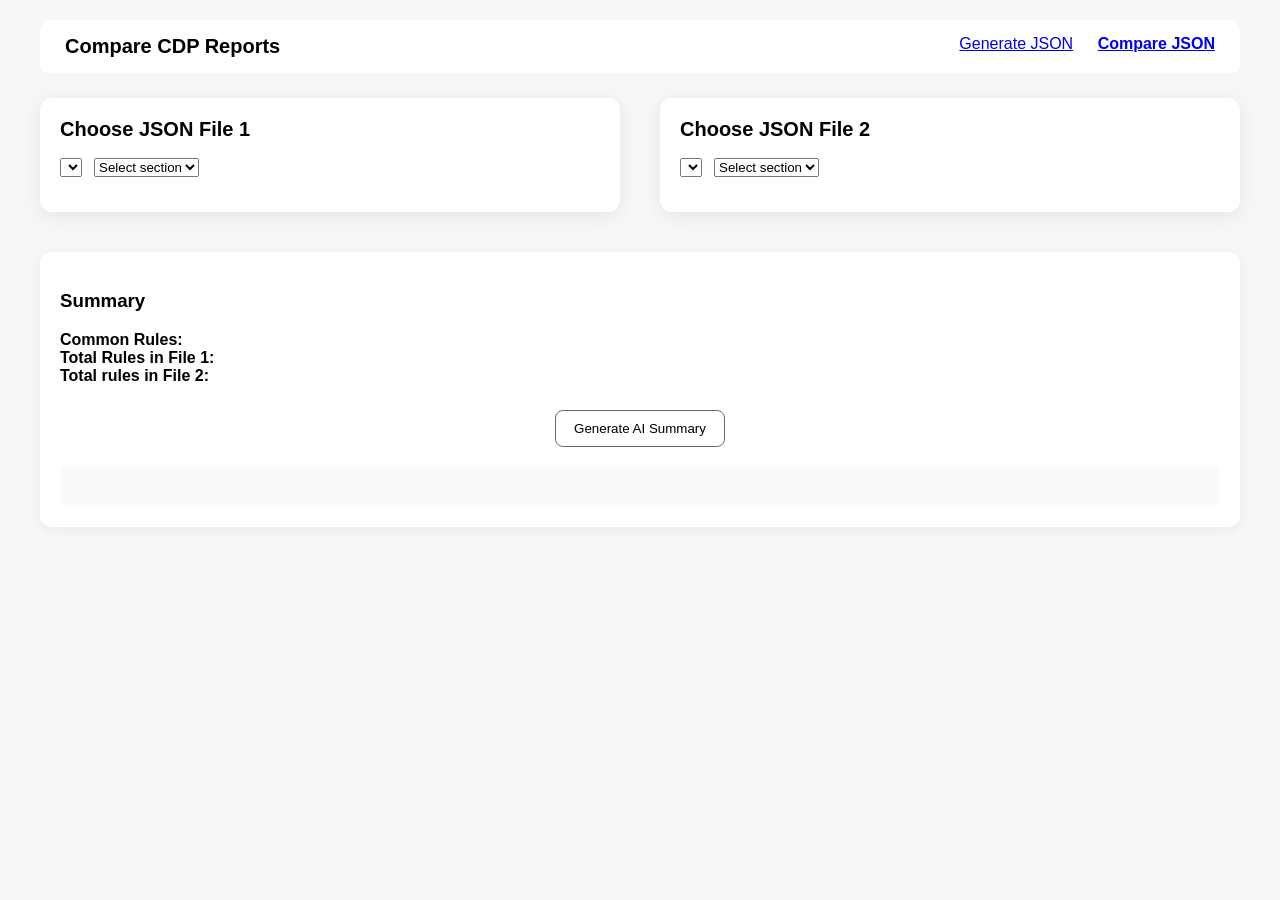
==== templates/compare.html @ 7ed82ec5 "Multiple QA Pairs Now instead of one QA Pair Multiple QA Pairs all belonging to the same section app" ====
<!DOCTYPE html>
<html>
<head>
  <meta charset="UTF-8" />
  <title>Compare JSON QA Files</title>
<style>
body {
  font-family: Arial;
  background: #f7f7f7;
  margin: 0;
  padding: 20px 40px;
}

h1 {
  margin-top: 10px;
  margin-bottom: 30px;
  font-size: 26px;
}

.container-row {
  display: flex;
  gap: 40px;
}

.card {
  background: white;
  padding: 20px;
  border-radius: 12px;
  box-shadow: 0 4px 20px rgba(0,0,0,0.08);
  width: 100%;
}

.card h2 {
  margin-top: 0;
  font-size: 20px;
}

.select-row {
  display: flex;
  gap: 12px;
  margin-bottom: 15px;
}

.qa-box {
  border: 1px solid #ddd;
  border-radius: 8px;
  padding: 15px;
  min-height: 160px;
  background: #fafafa;
}

.summary-box {
  background: white;
  padding: 20px;
  margin-top: 40px;
  border-radius: 12px;
  box-shadow: 0 3px 14px rgba(0,0,0,0.06);
}

.qa-card {
  border: 1px solid #e5e7eb;
  border-left: 4px solid #6c5ce7;
  border-radius: 8px;
  background: #fff;
  padding: 10px 12px;
  margin: 8px 0;
}
.qa-card .sec { font-weight: 700; color: #374151; margin-bottom: 6px; }
.qa-card .q   { margin: 6px 0; }
.qa-card .a   { margin: 6px 0; color: #1f2937; }
</style>
</head>
<body>
<div style="
  background:#fff;
  padding:15px 25px;
  border-radius:10px;
  margin-bottom:25px;
  display:flex;
  justify-content:space-between;
">
  <div style="font-size:20px; font-weight:bold;">Compare CDP Reports</div>
  <div>
     <a href="/" style="margin-right:20px;">Generate JSON</a>
     <a href="/compare" style="font-weight:bold;">Compare JSON</a>
  </div>
</div>

<!-- <h1>Compare CDP Reports</h1> -->

<div class="container-row">

  <!-- Left Panel -->
  <div class="card">
    <h2 id="company1">Choose JSON File 1</h2>

    <div class="select-row">
      <select id="file1"></select>
      <select id="section1"><option value="">Select section</option></select>
    </div>

    <!-- <div class="qa-box">
      <b>Question:</b><div id="q1"></div><br>
      <b>Answer:</b><div id="a1"></div>
    </div> -->

    <!-- LEFT -->
    <div id="multiLeft" style="margin-top:12px;"></div>
  </div>

  <!-- Right Panel -->
  <div class="card">
    <h2 id="company2">Choose JSON File 2</h2>

    <div class="select-row">
      <select id="file2"></select>
      <select id="section2"><option value="">Select section</option></select>
    </div>

    <!-- <div class="qa-box">
      <b>Question:</b><div id="q2"></div><br>
      <b>Answer:</b><div id="a2"></div>
    </div> -->

    <!-- RIGHT -->
    <div id="multiRight" style="margin-top:12px;"></div>
  </div>

</div>

<!-- Summary -->
<div class="summary-box">
  <h3>Summary</h3>
  <div><b>Common Rules:</b> <span id="sum-common"></span></div>
  <div><b>Total Rules in File 1:</b> <span id="sum-file1"></span></div>
  <div><b>Total rules in File 2:</b> <span id="sum-file2"></span></div>
  <!-- <div><b>Checkbox-type answers:</b> <span id="sum-checkbox"></span></div>
  <div><b>Descriptive-type answers:</b> <span id="sum-descriptive"></span></div> -->


  <div style="margin-top:25px; margin-bottom:20px; text-align:center;">
    <button id="genSummaryBtn"
            style="padding:10px 18px; border:1px solid #666; border-radius:8px; background:white; cursor:pointer;">
        Generate AI Summary
    </button>
</div>


<div id="sectionSummary"
     style="margin-top:20px; padding:10px; background:#fafafa; border-radius:8px; min-height:20px;">
</div>

  </div>

</div>


<script>
/* Cache for JSON contents */
const cache = new Map();

/* Section maps keyed by filename */
const sectionMapByFile = new Map();

/* When DOM loads, get file list */
document.addEventListener("DOMContentLoaded", () => {
    loadJsonFiles();

    file1.addEventListener("change", loadSectionsIfBothSelected);
    file2.addEventListener("change", loadSectionsIfBothSelected);

// REMOVE:
// section1.addEventListener("change", () => showQA("file1", "section1", "q1", "a1"));
// section2.addEventListener("change", () => showQA("file2", "section2", "q2", "a2"));

// ADD synced listeners:
let syncing = false;


section1.addEventListener("change", async () => {
  if (syncing) return;
  syncing = true;
  // sync both selects
  section2.value = section1.value;

  const selected = section1.value;
  const f1 = file1.value;
  const f2 = file2.value;

  if (!selected || !f1 || !f2) { syncing = false; return; }

  // load the common list again OR use your cached common array if you keep it
  const commonRes = await fetch(`/common_sections?file1=${encodeURIComponent(f1)}&file2=${encodeURIComponent(f2)}`).then(r => r.json());
  const commonList = commonRes.common_sections || [];

  // compute all sections under the same top-level group
  const groupSections = sectionsForTopLevel(selected, commonList);

  // load JSONs (your loadJson() already caches)
  const [js1, js2] = await Promise.all([loadJson(f1), loadJson(f2)]);

  // render multi-pairs under each company card (make sure you have #multiLeft and #multiRight in HTML)
  renderGroupQAs("multiLeft",  js1, groupSections);
  renderGroupQAs("multiRight", js2, groupSections);

  // (Optional) also show the FIRST section of the group in the single-pair area to keep existing card UI useful
  if (groupSections.length) {
    section1.value = groupSections[0];
    section2.value = groupSections[0];
    showQA("file1", "section1", "q1", "a1");
    showQA("file2", "section2", "q2", "a2");
  }

  syncing = false;
});

section2.addEventListener("change", async () => {
  if (syncing) return;
  syncing = true;
  section1.value = section2.value;

  const selected = section2.value;
  const f1 = file1.value;
  const f2 = file2.value;

  if (!selected || !f1 || !f2) { syncing = false; return; }

  const commonRes = await fetch(`/common_sections?file1=${encodeURIComponent(f1)}&file2=${encodeURIComponent(f2)}`).then(r => r.json());
  const commonList = commonRes.common_sections || [];

  const groupSections = sectionsForTopLevel(selected, commonList);

  const [js1, js2] = await Promise.all([loadJson(f1), loadJson(f2)]);
  renderGroupQAs("multiLeft",  js1, groupSections);
  renderGroupQAs("multiRight", js2, groupSections);

  if (groupSections.length) {
    section1.value = groupSections[0];
    section2.value = groupSections[0];
    showQA("file1", "section1", "q1", "a1");
    showQA("file2", "section2", "q2", "a2");
  }

  syncing = false;
});
});

/* ------------------------------ */
/* Load list of available JSONs   */
/* ------------------------------ */
function loadJsonFiles() {
    fetch("/list_json")
        .then(r => r.json())
        .then(data => {
            fillDropdown(file1, data.files);
            fillDropdown(file2, data.files);
        });
}

function fillDropdown(sel, files) {
    sel.innerHTML = '<option value="">Select JSON file</option>';
    files.forEach(f => {
        const opt = document.createElement("option");
        opt.value = f;
        opt.textContent = f;
        sel.appendChild(opt);
    });
}


function buildTopLevelGroups(sections) {
  const groups = new Set();
  sections.forEach(sec => {
    const top = sec.split(".")[0];
    if (/^\d+$/.test(top)) groups.add(top);
  });
  return Array.from(groups).sort((a,b) => parseInt(a)-parseInt(b));
}


/* ---------------------------------------------------------- */
/* MAIN CHANGE: load sections ONLY WHEN BOTH FILES SELECTED   */
/* ---------------------------------------------------------- */
function loadSectionsIfBothSelected() {
    const f1 = file1.value;
    const f2 = file2.value;

    if (!f1 || !f2) {
        section1.innerHTML = '<option value="">drop down to select section</option>';
        section2.innerHTML = '<option value="">drop down to select section</option>';
        return;
    }

    // 1) fetch common sections
    fetch(`/common_sections?file1=${f1}&file2=${f2}`)
        .then(r => r.json())
        .then(data => {
            const common = data.common_sections || [];

            // Populate both dropdowns
            populateSectionDropdown(section1, common);
            populateSectionDropdown(section2, common);

            // 2) Load both JSON files to compute summary
            Promise.all([loadJson(f1), loadJson(f2)])
                .then(([js1, js2]) => {
                    const sec1 = extractSections(js1);
                    const sec2 = extractSections(js2);

                    const { checkboxCount, descriptiveCount } = countAnswerTypes(js1, js2);

                    // Summary update
                    document.getElementById("sum-common").textContent = common.length;
                    document.getElementById("sum-file1").textContent = sec1.size;
                    document.getElementById("sum-file2").textContent = sec2.size;
                    document.getElementById("sum-checkbox").textContent = checkboxCount;
                    document.getElementById("sum-descriptive").textContent = descriptiveCount;
                });
        });
}

function countAnswerTypes(js1, js2) {
    const checkboxMarkers = [
        "☑", "✔", "✓", 
        "Select all that apply",
        "Select from:"
    ];

    let checkboxCount = 0;
    let descriptiveCount = 0;

    function scan(js) {
        Object.keys(js).forEach(key => {
            if (/^\d+$/.test(key)) {
                js[key].forEach(entry => {
                    const ans = (entry.answer || "").trim();
                    if (!ans) return;

                    if (checkboxMarkers.some(m => ans.includes(m)))
                        checkboxCount++;
                    else
                        descriptiveCount++;
                });
            }
        });
    }

    scan(js1);
    scan(js2);

    return { checkboxCount, descriptiveCount };
}

/* -------------------------------------- */
/* Load and cache JSON                    */
/* -------------------------------------- */
function loadJson(filename) {
    if (cache.has(filename)) {
        updateCompanyHeaders(filename, cache.get(filename));
        return Promise.resolve(cache.get(filename));
    }
    return fetch(`/json?file=${filename}`)
        .then(r => r.json())
        .then(js => {
            cache.set(filename, js);
            updateCompanyHeaders(filename, js);
            return js;
        });
}

function updateCompanyHeaders(filename, jsonData) {
    const name = jsonData.company_name || filename.replace("output_", "").replace(".json", "");

    if (file1.value === filename) {
        company1.textContent = `Company: ${name}`;
    }
    if (file2.value === filename) {
        company2.textContent = `Company: ${name}`;
    }
}

/* ---------------------------------------------------- */
/* Extract *all section numbers* from top‑level page keys */
/* ---------------------------------------------------- */
function extractSections(js) {
    const set = new Set();

    Object.keys(js).forEach(key => {
        if (/^\d+$/.test(key)) {
            const arr = js[key];
            arr.forEach(entry => {
                if (entry.section) set.add(entry.section.trim());
            });
        }
    });

    return set;
}

/* Populate dropdown with common sections */
function populateSectionDropdown(sel, sections) {
    sel.innerHTML = '<option value="">drop down to select section</option>';
    sections.forEach(sec => {
        const opt = document.createElement("option");
        opt.value = sec;
        opt.textContent = sec;
        sel.appendChild(opt);
    });
}

/* -------------------- */
/* Show Q/A for a file  */
/* -------------------- */
function showQA(fileSelId, secSelId, qOutId, aOutId) {
    const filename = document.getElementById(fileSelId).value;
    const sectionNo = document.getElementById(secSelId).value;

    if (!filename || !sectionNo) return;

    loadJson(filename).then(js => {
        let found = null;

        Object.keys(js).forEach(k => {
            if (/^\d+$/.test(k)) {
                js[k].forEach(entry => {
                    if (entry.section === sectionNo) {
                        found = entry;
                    }
                });
            }
        });

        document.getElementById(qOutId).textContent = found?.question || "";
        document.getElementById(aOutId).innerHTML = (found?.answer || "").replace(/\n/g, "<br>");
    });
}

/* Sort helper: dotted numbers numerically */
function compareDotted(a, b) {
    const A = a.split(".").map(x => parseInt(x));
    const B = b.split(".").map(x => parseInt(x));
    for (let i = 0; i < Math.max(A.length, B.length); i++) {
        const av = A[i] ?? -1;
        const bv = B[i] ?? -1;
        if (av !== bv) return av - bv;
    }
    return 0;
}

// Find a single Q/A item by exact section in a JSON that uses top-level numeric page keys
function findBySection(js, sectionNo) {
  for (const k of Object.keys(js)) {
    if (/^\d+$/.test(k)) {
      const arr = js[k] || [];
      const hit = arr.find(e => e.section === sectionNo);
      if (hit) return hit;
    }
  }
  return null;
}

// Render MANY Q/As into a container, preserving order by dotted-number compare
function renderGroupQAs(containerId, js, sections) {
  const el = document.getElementById(containerId);
  el.innerHTML = "";
  if (!sections.length) {
    el.textContent = "(No sections in this group)";
    return;
  }
  const sorted = [...sections].sort(compareDotted);
  sorted.forEach(sec => {
    const item = findBySection(js, sec);
    const q = item?.question || "";
    const a = (item?.answer || "").replace(/\n/g, "<br>");
    el.insertAdjacentHTML(
      "beforeend",
      `<div class="qa-card">
         <div class="sec"><b>§ ${sec}</b></div>
         <div class="q"><b>Question:</b><div>${q}</div></div>
         <div class="a"><b>Answer:</b><br>${a}</div>
         
       </div>`
    );
  });
}

// Given the currently selected detailed section (e.g., "7.1.2"),
// return the list of *common* sections that belong to the same top-level group "7"
function sectionsForTopLevel(selectedSection, commonList) {
  if (!selectedSection) return [];
  const top = selectedSection.split(".")[0]; // "7"
  return (commonList || []).filter(sec => sec === top || sec.startsWith(top + "."));
}


// --------------------------------------------------------------------
// Generate Summary Button => Calls our /extract_sections endpoint
// --------------------------------------------------------------------
/** Minimal, dependency-free formatter for our server's summary text.
 *  - Supports #/##/### headings, bullets (- * •), numbered lists, bold/italic/code, links, paragraphs.
 *  - Avoids executing any script by not allowing <script> in the input. */
function formatSummaryTextToHTML(raw) {
  if (!raw || typeof raw !== "string") return "";

  // 0) Normalize newlines
  const text = raw.replace(/\r\n?/g, "\n");

  // 1) Escape HTML first to prevent injection, then we’ll selectively unescape
  //    our own tags that we create below.
  const esc = (s) =>
    s
      .replace(/&/g, "&amp;")
      .replace(/</g, "&lt;")
      .replace(/>/g, "&gt;");

  // 2) Line-by-line parse to build blocks (headings, lists, paragraphs)
  const lines = text.split("\n");
  let html = "";
  let inUL = false;
  let inOL = false;

  const closeLists = () => {
    if (inUL) { html += "</ul>"; inUL = false; }
    if (inOL) { html += "</ol>"; inOL = false; }
  };

  // Helper: convert inline markups on a single line (after escaping)
  const renderInline = (s) => {
    // Bold **text**
    s = s.replace(/\*\*(.+?)\*\*/g, "<strong>$1</strong>");
    // Italic _text_
    s = s.replace(/(^|[^_])_([^_]+)_/g, '$1<em>$2</em>');
    // Inline code `code`
    s = s.replace(/`([^`]+)`/g, "<code>$1</code>");
    // Auto-link URLs
    s = s.replace(
      /\b(https?:\/\/[^\s<]+[^\s<\.)])/g,
      '<a href="$1" target="_blank" rel="noopener noreferrer">$1</a>'
    );
    return s;
  };

  for (let i = 0; i < lines.length; i++) {
    const rawLine = lines[i];
    const line = rawLine.trim();

    // Blank line: close lists and add spacing
    if (line === "") {
      closeLists();
      html += "<br/>";
      continue;
    }

    // Headings
    if (/^###\s+/.test(line)) {
      closeLists();
      html += `<h3>${renderInline(esc(line.replace(/^###\s+/, "")))}</h3>`;
      continue;
    }
    if (/^##\s+/.test(line)) {
      closeLists();
      html += `<h2>${renderInline(esc(line.replace(/^##\s+/, "")))}</h2>`;
      continue;
    }
    if (/^#\s+/.test(line)) {
      closeLists();
      html += `<h1>${renderInline(esc(line.replace(/^#\s+/, "")))}</h1>`;
      continue;
    }

    // Numbered list: "1. item"
    if (/^\d+\.\s+/.test(line)) {
      if (inUL) { html += "</ul>"; inUL = false; }
      if (!inOL) { html += "<ol>"; inOL = true; }
      html += `<li>${renderInline(esc(line.replace(/^\d+\.\s+/, "")))}</li>`;
      continue;
    }

    // Bulleted list: "- item", "* item", "• item"
    if (/^(-|\*|•)\s+/.test(line)) {
      if (inOL) { html += "</ol>"; inOL = false; }
      if (!inUL) { html += "<ul>"; inUL = true; }
      html += `<li>${renderInline(esc(line.replace(/^(-|\*|•)\s+/, "")))}</li>`;
      continue;
    }

    // Default: paragraph line
    closeLists();
    html += `<p>${renderInline(esc(line))}</p>`;
  }

  // Close any open list at the end
  closeLists();
  return html;
}


document.getElementById("genSummaryBtn").addEventListener("click", () => {
  const f1 = file1.value;
  const f2 = file2.value;

  if (!f1 || !f2) {
    document.getElementById("sectionSummary").textContent =
      "Please select both JSON files first.";
    return;
  }

  // Hardcode prefix = 7 for now (can be user-editable later)
  const prefix = "7";

  const url =
    `/extract_sections?prefix=${encodeURIComponent(prefix)}`
    + `&file1=${encodeURIComponent(f1)}`
    + `&file2=${encodeURIComponent(f2)}`;

  // Status message: keep as plain text
  const container = document.getElementById("sectionSummary");
  container.textContent = "Generating AI Summary…";

  fetch(url)
    .then((r) => r.json())
    .then((data) => {
      const raw = data?.result || "";
      if (!raw) {
        container.textContent = "(empty)";
        return;
      }

      // Render pretty HTML from the summary
      const formatted = formatSummaryTextToHTML(raw);

      // Now we can safely set innerHTML because we escaped user-provided content
      // and only injected basic tags we created ourselves.
      container.innerHTML = `
        <div class="summary-block">
          ${formatted}
        </div>
      `;
    })
    .catch((err) => {
      container.textContent = "Error: " + err;
    });
});

</script>

</body>
</html>
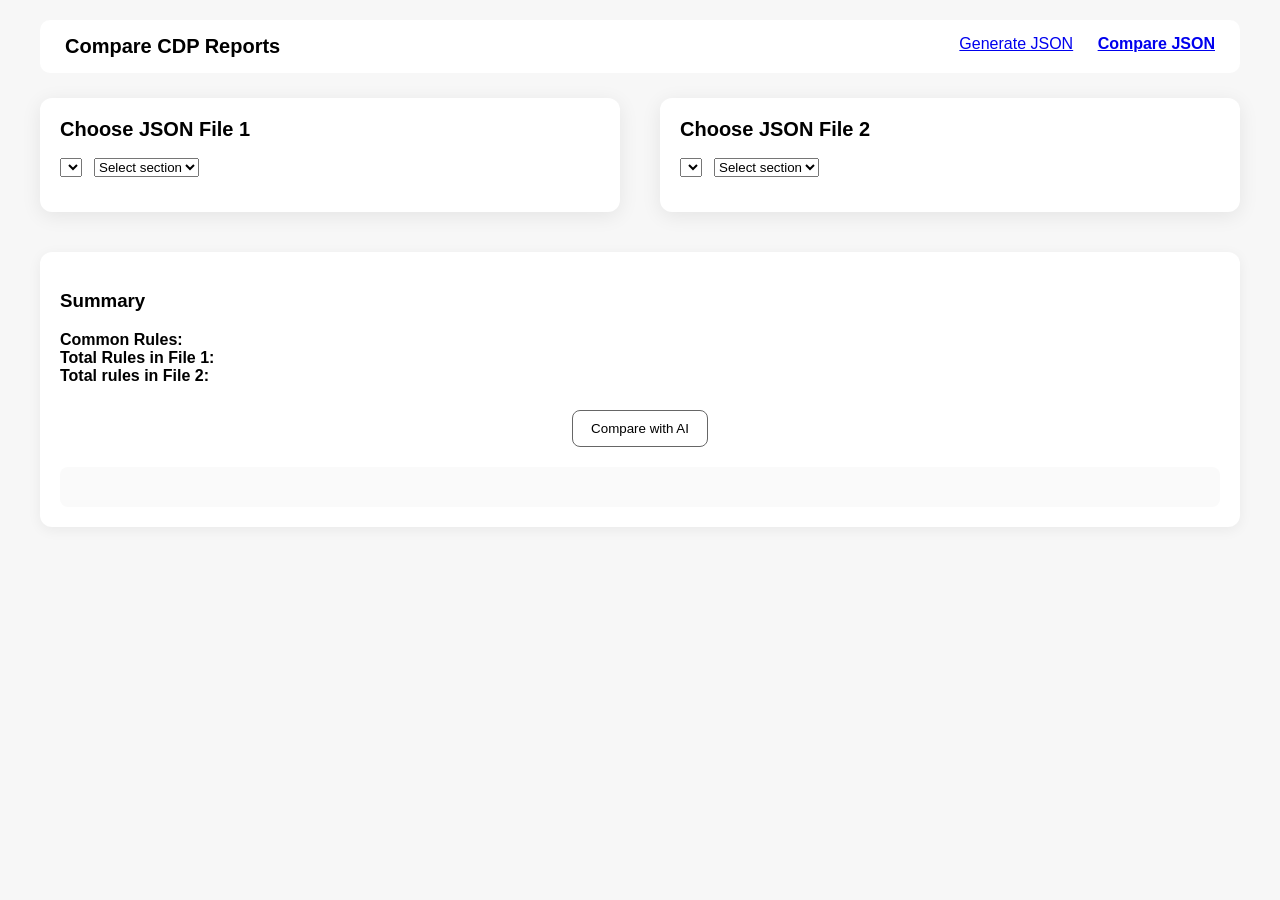
==== commit 4677dedf: "Dropdown value is retained after selection Dropdown value is retained after selection" ====
--- a/templates/compare.html
+++ b/templates/compare.html
@@ -141,7 +141,7 @@
   <div style="margin-top:25px; margin-bottom:20px; text-align:center;">
     <button id="genSummaryBtn"
             style="padding:10px 18px; border:1px solid #666; border-radius:8px; background:white; cursor:pointer;">
-        Generate AI Summary
+        Compare with AI
     </button>
 </div>
 
@@ -205,8 +205,8 @@
 
   // (Optional) also show the FIRST section of the group in the single-pair area to keep existing card UI useful
   if (groupSections.length) {
-    section1.value = groupSections[0];
-    section2.value = groupSections[0];
+    // section1.value = groupSections[0];
+    // section2.value = groupSections[0];
     showQA("file1", "section1", "q1", "a1");
     showQA("file2", "section2", "q2", "a2");
   }
@@ -235,8 +235,8 @@
   renderGroupQAs("multiRight", js2, groupSections);
 
   if (groupSections.length) {
-    section1.value = groupSections[0];
-    section2.value = groupSections[0];
+    // section1.value = groupSections[0];
+    // section2.value = groupSections[0];
     showQA("file1", "section1", "q1", "a1");
     showQA("file2", "section2", "q2", "a2");
   }
@@ -285,31 +285,55 @@
     const f1 = file1.value;
     const f2 = file2.value;
 
+    // If either file not chosen → reset everything
     if (!f1 || !f2) {
         section1.innerHTML = '<option value="">drop down to select section</option>';
         section2.innerHTML = '<option value="">drop down to select section</option>';
+
+        // clear multi-QA areas if they exist
+        if (document.getElementById("multiLeft"))  document.getElementById("multiLeft").innerHTML  = "";
+        if (document.getElementById("multiRight")) document.getElementById("multiRight").innerHTML = "";
+
         return;
     }
 
-    // 1) fetch common sections
-    fetch(`/common_sections?file1=${f1}&file2=${f2}`)
+    // Build safe URL
+    const url = `/common_sections?file1=${encodeURIComponent(f1)}&file2=${encodeURIComponent(f2)}`;
+
+    // Fetch intersection of section numbers
+    fetch(url)
         .then(r => r.json())
         .then(data => {
             const common = data.common_sections || [];
 
-            // Populate both dropdowns
-            populateSectionDropdown(section1, common);
-            populateSectionDropdown(section2, common);
-
-            // 2) Load both JSON files to compute summary
+            // 🔥 CRITICAL: update global intersection
+            commonSections = common;
+
+            // 🔥 Show FEWER values: only top‑level groups (1, 2, 7, ...)
+            const groups = buildTopLevelGroups(commonSections);
+
+            populateSectionDropdown(section1, groups);
+            populateSectionDropdown(section2, groups);
+
+            // Clear any existing Q/A on file switch
+            if (document.getElementById("q1")) q1.textContent = "";
+            if (document.getElementById("a1")) a1.textContent = "";
+            if (document.getElementById("q2")) q2.textContent = "";
+            if (document.getElementById("a2")) a2.textContent = "";
+
+            // Clear multi-QA
+            if (document.getElementById("multiLeft"))  document.getElementById("multiLeft").innerHTML = "";
+            if (document.getElementById("multiRight")) document.getElementById("multiRight").innerHTML = "";
+
+            // Summary calculations
             Promise.all([loadJson(f1), loadJson(f2)])
                 .then(([js1, js2]) => {
                     const sec1 = extractSections(js1);
                     const sec2 = extractSections(js2);
 
-                    const { checkboxCount, descriptiveCount } = countAnswerTypes(js1, js2);
-
-                    // Summary update
+                    const { checkboxCount, descriptiveCount } =
+                        countAnswerTypes(js1, js2);
+
                     document.getElementById("sum-common").textContent = common.length;
                     document.getElementById("sum-file1").textContent = sec1.size;
                     document.getElementById("sum-file2").textContent = sec2.size;
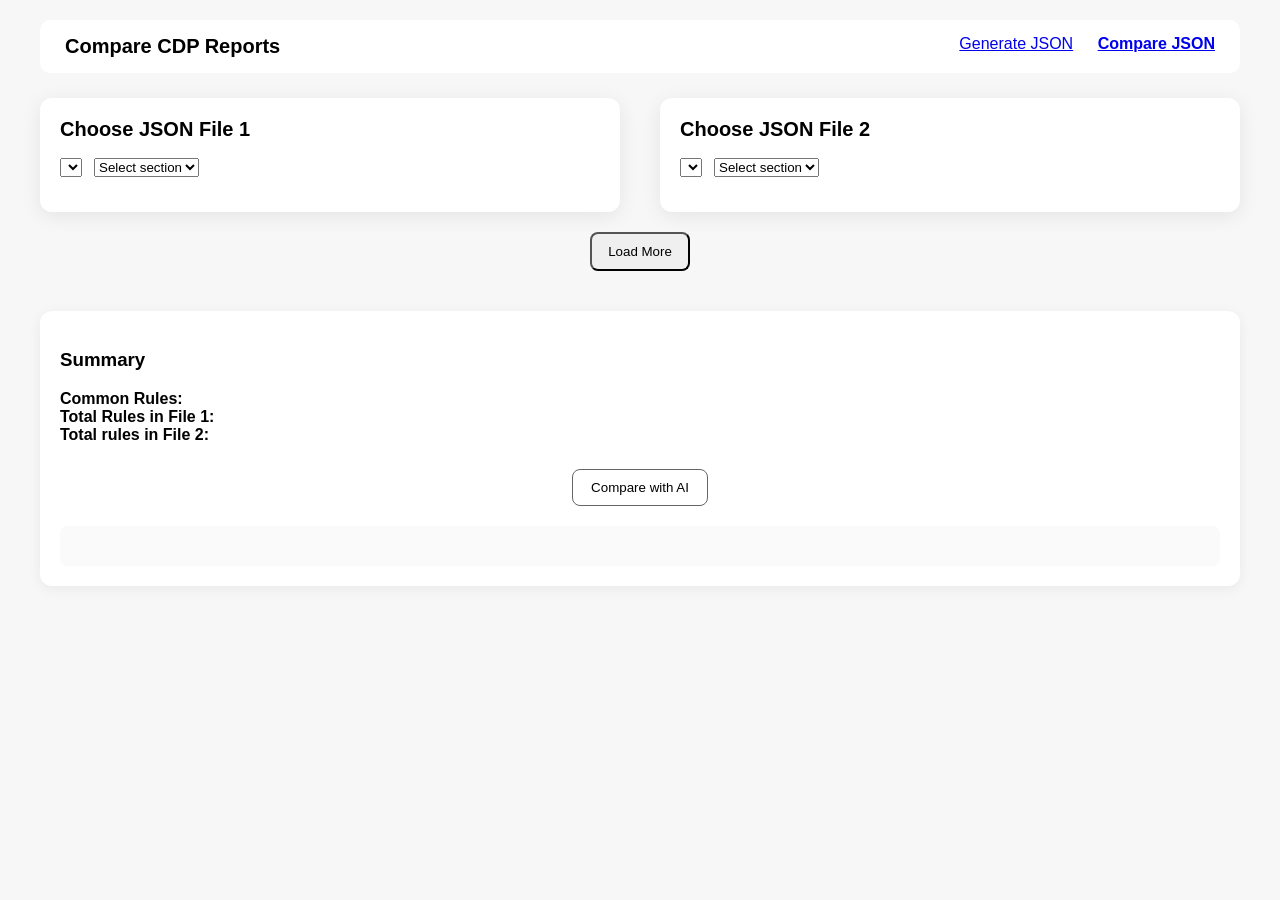
==== commit 5236b998: "Pagination Pagination" ====
--- a/templates/compare.html
+++ b/templates/compare.html
@@ -68,6 +68,7 @@
 .qa-card .sec { font-weight: 700; color: #374151; margin-bottom: 6px; }
 .qa-card .q   { margin: 6px 0; }
 .qa-card .a   { margin: 6px 0; color: #1f2937; }
+
 </style>
 </head>
 <body>
@@ -106,6 +107,7 @@
 
     <!-- LEFT -->
     <div id="multiLeft" style="margin-top:12px;"></div>
+
   </div>
 
   <!-- Right Panel -->
@@ -125,8 +127,14 @@
     <!-- RIGHT -->
     <div id="multiRight" style="margin-top:12px;"></div>
   </div>
-
 </div>
+
+<div style="text-align:center; margin-top:20px;">
+        <button id="loadMoreBtn"
+            style="padding:10px 16px; border-radius:8px; cursor:pointer;">
+            Load More
+        </button>
+    </div>
 
 <!-- Summary -->
 <div class="summary-box">
@@ -150,7 +158,7 @@
      style="margin-top:20px; padding:10px; background:#fafafa; border-radius:8px; min-height:20px;">
 </div>
 
-  </div>
+</div>
 
 </div>
 
@@ -158,6 +166,21 @@
 <script>
 /* Cache for JSON contents */
 const cache = new Map();
+
+
+// ---- Section header mapping ----
+const section_headers = {
+    "1": "Introduction",
+    "2": "Identification, assessment of impacts, risks and opportunities",
+    "3": "Disclosure of risks and opportunities",
+    "4": "Governance",
+    "5": "Business Strategy",
+    "6": "Consolidation Approach",
+    "7": "Climate Change",
+    "9": "Water Security",
+    "13": "Further Information & Sign Off"
+};
+
 
 /* Section maps keyed by filename */
 const sectionMapByFile = new Map();
@@ -484,30 +507,58 @@
 }
 
 // Render MANY Q/As into a container, preserving order by dotted-number compare
+// global pagination store
+let pagination = {
+    left: { sections: [], index: 0, js: null },
+    right: { sections: [], index: 0, js: null }
+};
+
 function renderGroupQAs(containerId, js, sections) {
-  const el = document.getElementById(containerId);
-  el.innerHTML = "";
-  if (!sections.length) {
-    el.textContent = "(No sections in this group)";
-    return;
-  }
-  const sorted = [...sections].sort(compareDotted);
-  sorted.forEach(sec => {
-    const item = findBySection(js, sec);
-    const q = item?.question || "";
-    const a = (item?.answer || "").replace(/\n/g, "<br>");
-    el.insertAdjacentHTML(
-      "beforeend",
-      `<div class="qa-card">
-         <div class="sec"><b>§ ${sec}</b></div>
-         <div class="q"><b>Question:</b><div>${q}</div></div>
-         <div class="a"><b>Answer:</b><br>${a}</div>
-         
-       </div>`
-    );
-  });
-}
-
+    const isLeft = containerId === "multiLeft";
+    const store = isLeft ? pagination.left : pagination.right;
+
+    // Reset pagination state every time a new section group loads
+    store.sections = [...sections].sort(compareDotted);
+    store.index = 0;
+    store.js = js;
+
+    // Clear container
+    document.getElementById(containerId).innerHTML = "";
+
+    // Render first batch
+    renderNextBatch(containerId, store);
+}
+
+// Load next 5 sections
+function renderNextBatch(containerId, store) {
+    const el = document.getElementById(containerId);
+
+    const next = store.sections.slice(store.index, store.index + 5);
+    store.index += next.length;
+
+    next.forEach(sec => {
+        const item = findBySection(store.js, sec);
+        const q = item?.question ?? "";
+        const a = (item?.answer ?? "").replace(/\n/g, "<br>");
+
+        el.insertAdjacentHTML(
+            "beforeend",
+            `
+            <div class="qa-card">
+                <div class="sec"><b>§ ${sec}</b></div>
+                <div class="q"><b>Question:</b><div>${q}</div></div>
+                <div class="a"><b>Answer:</b><br>${a}</div>
+            </div>
+            `
+        );
+    });
+}
+
+
+document.getElementById("loadMoreBtn").addEventListener("click", () => {
+    renderNextBatch("multiLeft", pagination.left);
+    renderNextBatch("multiRight", pagination.right);
+});
 // Given the currently selected detailed section (e.g., "7.1.2"),
 // return the list of *common* sections that belong to the same top-level group "7"
 function sectionsForTopLevel(selectedSection, commonList) {
@@ -630,7 +681,10 @@
   }
 
   // Hardcode prefix = 7 for now (can be user-editable later)
-  const prefix = "7";
+
+  // Extract top-level prefix from the section dropdown
+  const selected = section1.value;
+  const prefix = selected ? selected.split(".")[0] : "";
 
   const url =
     `/extract_sections?prefix=${encodeURIComponent(prefix)}`
@@ -639,7 +693,16 @@
 
   // Status message: keep as plain text
   const container = document.getElementById("sectionSummary");
-  container.textContent = "Generating AI Summary…";
+
+  // Extract top-level section number
+  const topSection = section1.value.split(".")[0];
+
+  // Map title (fallback = "")
+  const sectionTitle = section_headers[topSection] || "";
+
+  // Show message with section title
+  container.textContent = `Generating AI Based Insights... ${sectionTitle}`;
+
 
   fetch(url)
     .then((r) => r.json())
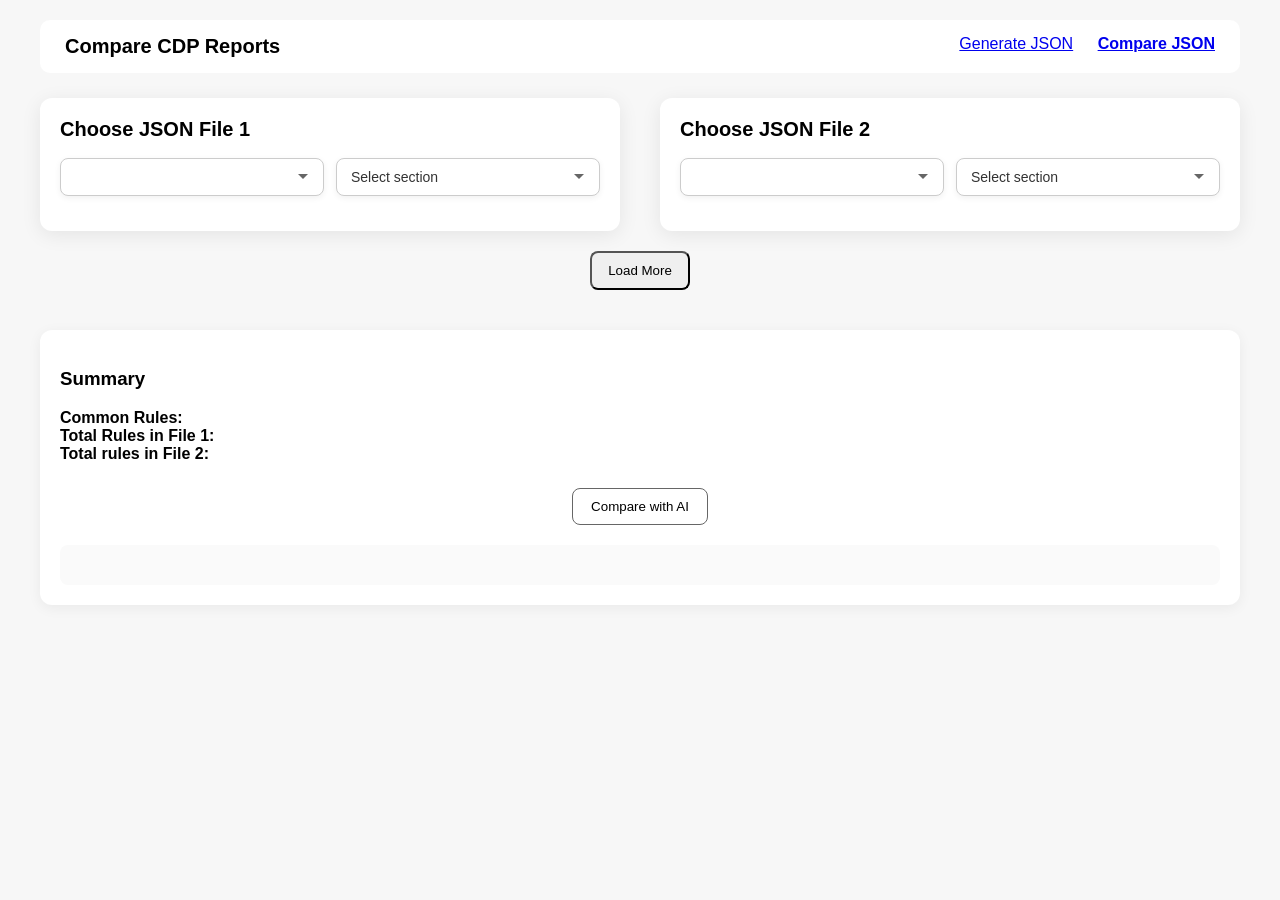
==== commit dd002f17: "Dropdown menus stylized Dropdown menus stylized" ====
--- a/templates/compare.html
+++ b/templates/compare.html
@@ -68,6 +68,42 @@
 .qa-card .sec { font-weight: 700; color: #374151; margin-bottom: 6px; }
 .qa-card .q   { margin: 6px 0; }
 .qa-card .a   { margin: 6px 0; color: #1f2937; }
+
+
+select {
+    appearance: none;
+    -webkit-appearance: none;
+    -moz-appearance: none;
+
+    padding: 10px 14px;
+    border: 1px solid #ccc;
+    border-radius: 8px;
+
+    background: #fff url("data:image/svg+xml;utf8,<svg fill='%23666' height='20' width='20' viewBox='0 0 20 20' xmlns='http://www.w3.org/2000/svg'><polygon points='5,7 10,12 15,7'/></svg>") 
+                no-repeat right 10px center;
+
+    font-size: 14px;
+    color: #333;
+    cursor: pointer;
+
+    min-width: 180px;
+    box-shadow: 0 2px 6px rgba(0,0,0,0.06);
+    transition: all 0.2s ease;
+}
+
+select:hover {
+    border-color: #888;
+}
+
+select:focus {
+    outline: none;
+    border-color: #6c5ce7;
+    box-shadow: 0 0 0 3px rgba(108, 92, 231, 0.25);
+}
+
+.select-row select {
+    flex: 1;
+}
 
 </style>
 </head>
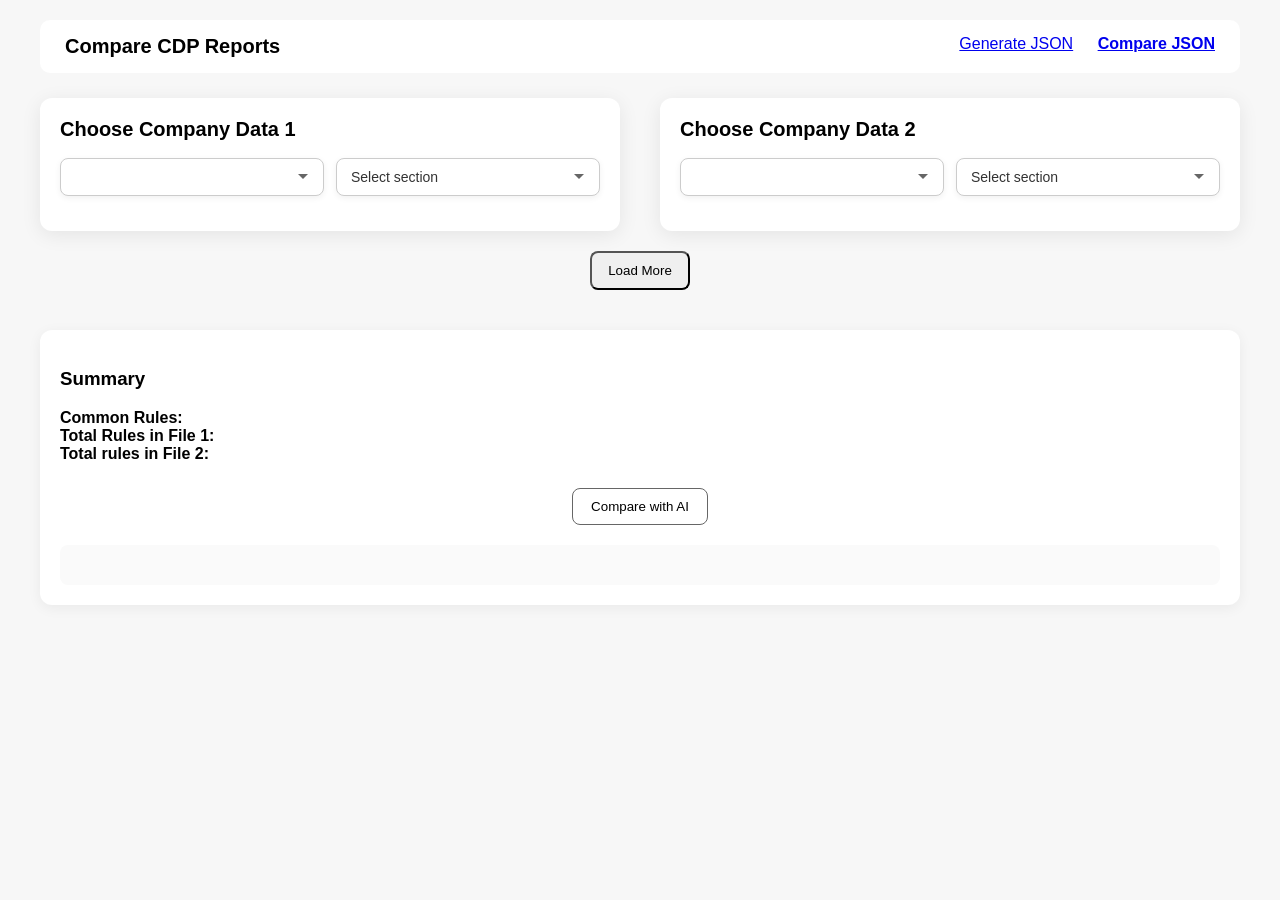
==== commit 99995559: "Update compare.html Minor changes" ====
--- a/templates/compare.html
+++ b/templates/compare.html
@@ -129,7 +129,7 @@
 
   <!-- Left Panel -->
   <div class="card">
-    <h2 id="company1">Choose JSON File 1</h2>
+    <h2 id="company1">Choose Company Data 1</h2>
 
     <div class="select-row">
       <select id="file1"></select>
@@ -148,7 +148,7 @@
 
   <!-- Right Panel -->
   <div class="card">
-    <h2 id="company2">Choose JSON File 2</h2>
+    <h2 id="company2">Choose Company Data 2</h2>
 
     <div class="select-row">
       <select id="file2"></select>
@@ -165,12 +165,14 @@
   </div>
 </div>
 
+
+<!-- Load More Button -->
 <div style="text-align:center; margin-top:20px;">
-        <button id="loadMoreBtn"
-            style="padding:10px 16px; border-radius:8px; cursor:pointer;">
-            Load More
-        </button>
-    </div>
+    <button id="loadMoreBtn"
+        style="padding:10px 16px; border-radius:8px; cursor:pointer;">
+        Load More
+    </button>
+</div>
 
 <!-- Summary -->
 <div class="summary-box">
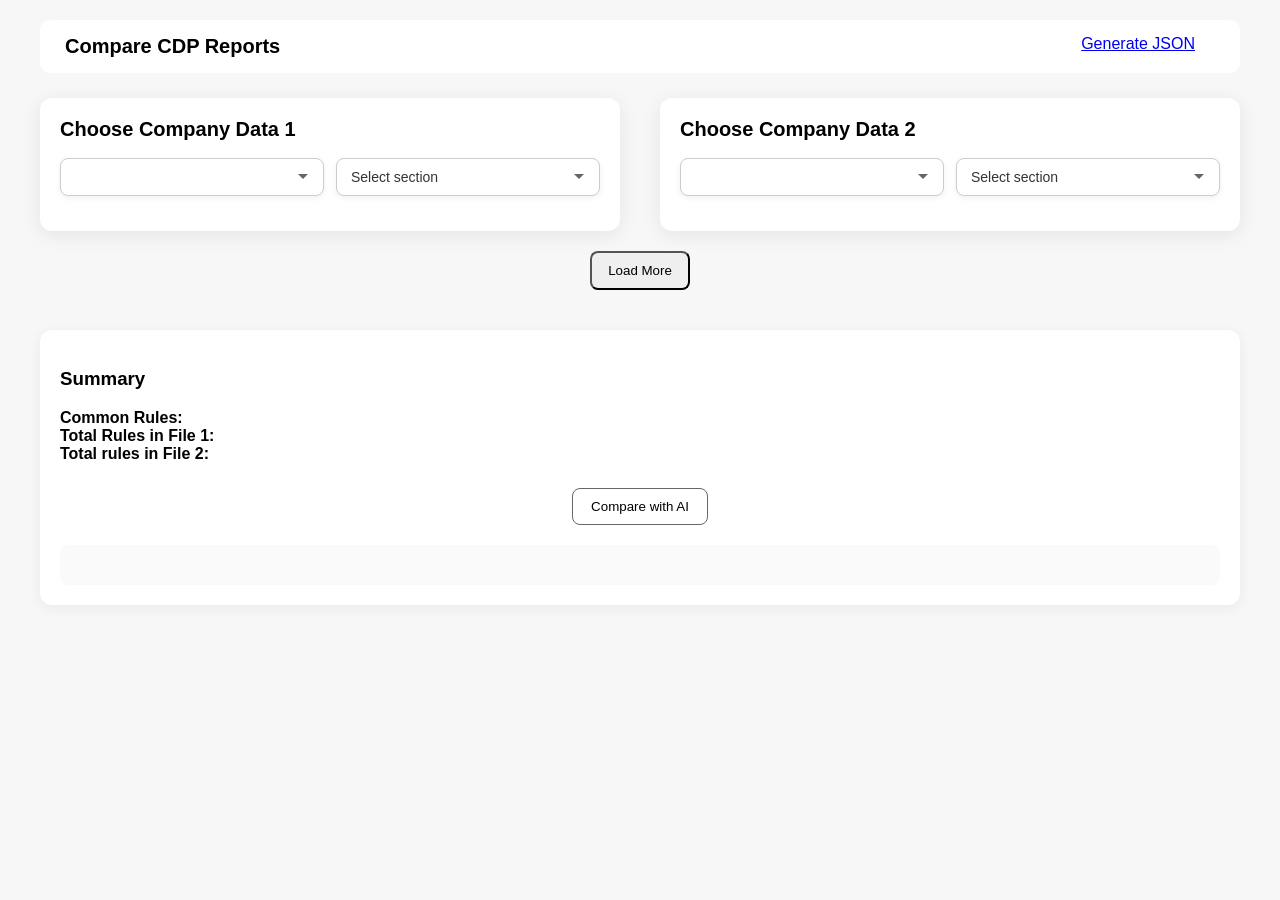
==== commit 4c321e04: "Gemini client Gemini client can be created" ====
--- a/templates/compare.html
+++ b/templates/compare.html
@@ -119,7 +119,7 @@
   <div style="font-size:20px; font-weight:bold;">Compare CDP Reports</div>
   <div>
      <a href="/" style="margin-right:20px;">Generate JSON</a>
-     <a href="/compare" style="font-weight:bold;">Compare JSON</a>
+     <!-- <a href="/compare" style="font-weight:bold;">Compare JSON</a> -->
   </div>
 </div>
 
@@ -318,15 +318,34 @@
         });
 }
 
+// function fillDropdown(sel, files) {
+//     sel.innerHTML = '<option value="">Select JSON file</option>';
+//     files.forEach(f => {
+//         const opt = document.createElement("option");
+//         opt.value = f;
+//         opt.textContent = f;
+//         sel.appendChild(opt);
+//     });
+// }
+
 function fillDropdown(sel, files) {
-    sel.innerHTML = '<option value="">Select JSON file</option>';
-    files.forEach(f => {
-        const opt = document.createElement("option");
-        opt.value = f;
-        opt.textContent = f;
-        sel.appendChild(opt);
-    });
-}
+  sel.innerHTML = '<option value="">Select JSON file</option>';
+
+  files.forEach(async (filename) => {
+    const opt = document.createElement("option");
+    opt.value = filename;   // ✔ VALUE remains filename
+
+    // ▼ NEW: fetch company name for label
+    const res = await fetch(`/json?file=${filename}`);
+    const js = await res.json();
+    const company = js.company_name || filename;
+
+    opt.textContent = company;   // ✔ LABEL shows company name
+
+    sel.appendChild(opt);
+  });
+}
+
 
 
 function buildTopLevelGroups(sections) {
@@ -483,15 +502,39 @@
 }
 
 /* Populate dropdown with common sections */
+// function populateSectionDropdown(sel, sections) {
+//     sel.innerHTML = '<option value="">drop down to select section</option>';
+//     sections.forEach(sec => {
+//         const opt = document.createElement("option");
+//         opt.value = sec;
+//         opt.textContent = sec;
+//         sel.appendChild(opt);
+//     });
+// }
+
+
 function populateSectionDropdown(sel, sections) {
-    sel.innerHTML = '<option value="">drop down to select section</option>';
-    sections.forEach(sec => {
-        const opt = document.createElement("option");
-        opt.value = sec;
-        opt.textContent = sec;
-        sel.appendChild(opt);
-    });
-}
+  sel.innerHTML = '<option value="">drop down to select section</option>';
+
+  sections.forEach(sec => {
+    const opt = document.createElement("option");
+
+    // Keep the value EXACTLY as before (e.g., "7" or "7.1.2")
+    opt.value = sec;
+
+    // Determine the top-level number (e.g., "7" from "7.1.2")
+    const top = String(sec).split(".")[0];
+
+    // Pick a friendly header from the provided map (fallback to empty string)
+    const title = section_headers[top] || "";
+
+    // Show: "7 - Climate Change" or "7.1.2 - Climate Change"
+    opt.textContent = title ? `${sec} - ${title}` : `${sec}`;
+
+    sel.appendChild(opt);
+  });
+}
+
 
 /* -------------------- */
 /* Show Q/A for a file  */
@@ -571,7 +614,7 @@
 function renderNextBatch(containerId, store) {
     const el = document.getElementById(containerId);
 
-    const next = store.sections.slice(store.index, store.index + 5);
+    const next = store.sections.slice(store.index, store.index + 3);
     store.index += next.length;
 
     next.forEach(sec => {
@@ -731,7 +774,7 @@
 
   // Status message: keep as plain text
   const container = document.getElementById("sectionSummary");
-
+  
   // Extract top-level section number
   const topSection = section1.value.split(".")[0];
 
